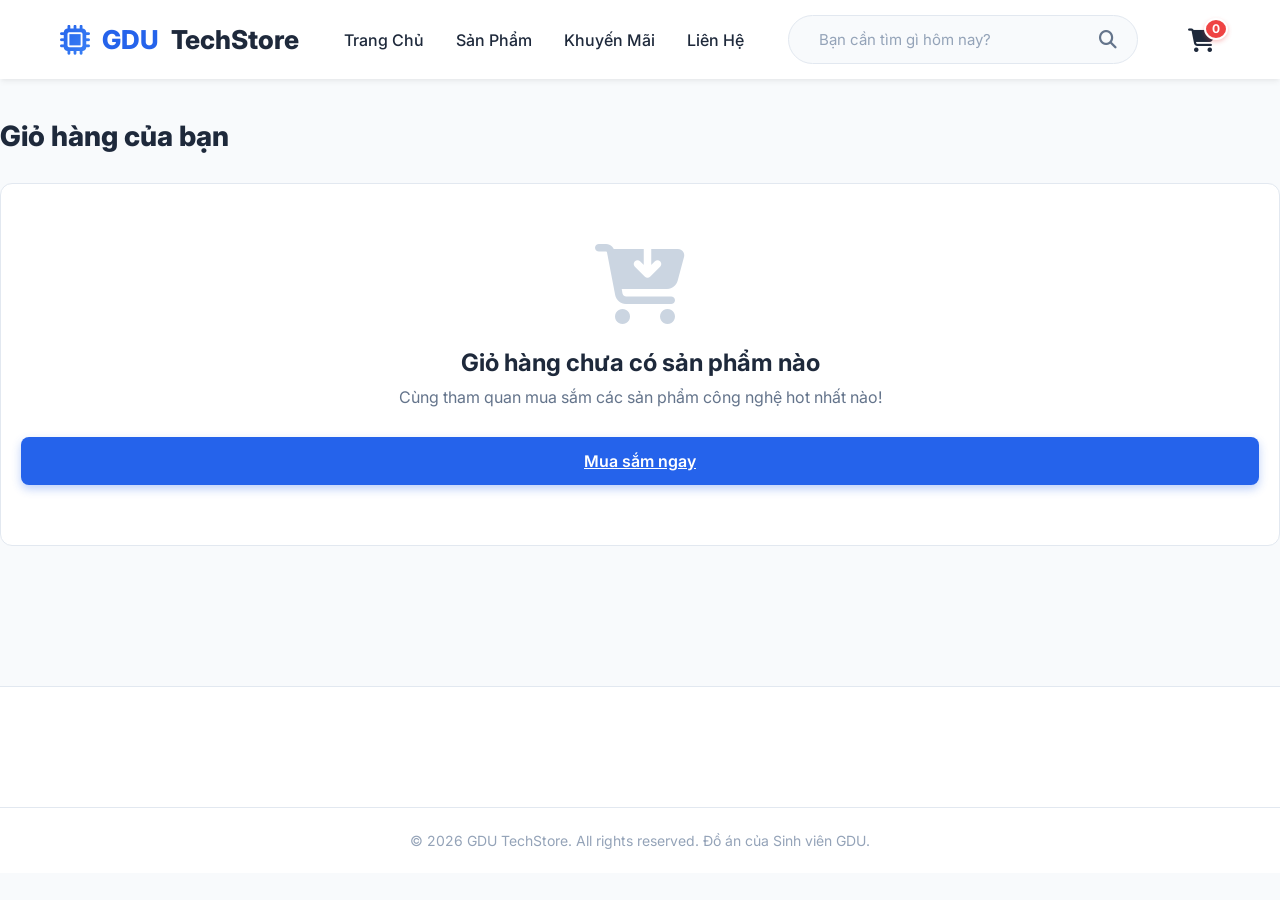
==== cart.html @ b4863875 "Init GDU TechStore project structure" ====
<!DOCTYPE html>
<html lang="vi">

<head>
    <meta charset="UTF-8">
    <meta name="viewport" content="width=device-width, initial-scale=1.0">
    <title>Giỏ Hàng - GDU TechStore</title>
    <link rel="stylesheet" href="https://cdnjs.cloudflare.com/ajax/libs/font-awesome/6.4.0/css/all.min.css">
    <link href="https://fonts.googleapis.com/css2?family=Inter:wght@400;500;600;700;800&display=swap" rel="stylesheet">
    <link rel="stylesheet" href="assets/css/style.css">
</head>

<body>

    <!-- Header -->
    <header class="header">
        <div class="header-container">
            <div class="logo">
                <a href="index.html">
                    <i class="fa-solid fa-microchip"></i>
                    GDU <span>TechStore</span>
                </a>
            </div>

            <nav class="nav-menu">
                <ul>
                    <li><a href="index.html">Trang Chủ</a></li>
                    <li><a href="products.html">Sản Phẩm</a></li>
                    <li><a href="#">Khuyến Mãi</a></li>
                    <li><a href="contact.html">Liên Hệ</a></li>
                </ul>
            </nav>

            <div class="search-container">
                <input type="text" placeholder="Bạn cần tìm gì hôm nay?">
                <button type="button" title="Tìm kiếm"><i class="fa-solid fa-search"></i></button>
            </div>

            <div class="header-actions">
                <a href="cart.html" class="cart-icon" title="Giỏ hàng của bạn">
                    <i class="fa-solid fa-cart-shopping"></i>
                    <span class="cart-count">0</span>
                </a>

                <div class="mobile-menu-toggle">
                    <i class="fa-solid fa-bars"></i>
                </div>
            </div>
        </div>
    </header>

    <!-- ======================= 
         MAIN CONTENT (Khu vực chính) 
         LÝ THUYẾT: Chứa lưới layout giữa "Danh sách giỏ hàng" và "Biên lai thanh toán".
    ========================= -->
    <main class="cart-page">
        <div class="container">

            <h1 class="page-title">Giỏ hàng của bạn</h1>

            <div class="cart-layout" id="cart-container" style="display: none;">
                <!-- CỘT TRÁI: DANH SÁCH SẢN PHẨM 
                     LÝ THUYẾT: Bảng (Table) sản phẩm thường được thi công bằng Cấu trúc thẻ <div> 
                     kết hợp CSS Grid/Flex thay cho thẻ <table> ngày xưa giúp dễ Responsive (co giãn) hơn trên điện thoại.
                -->
                <div class="cart-items">
                    <div class="cart-header">
                        <div class="col-product">Sản phẩm</div>
                        <div class="col-price">Đơn giá</div>
                        <div class="col-qty">Số lượng</div>
                        <div class="col-total">Thành tiền</div>
                        <div class="col-action"></div>
                    </div>

                    <div id="cart-items-list">
                        <!-- Sản phẩm được render bằng JS -->
                    </div>

                    <div class="cart-actions">
                        <a href="products.html" class="btn-continue"><i class="fa-solid fa-arrow-left"></i> Tiếp tục mua
                            hàng</a>
                    </div>
                </div>

                <!-- CỘT PHẢI: TỔNG QUAN ĐƠN HÀNG 
                     LÝ THUYẾT: Các `id` như `summary-subtotal` và `summary-total` được gài 
                     sẵn vào HTML để file JS `cart-page.js` có thể dùng phương thức `getElementById()` 
                     tìm đến và cập nhật con số thành tiền tương ứng.
                -->
                <div class="cart-summary">
                    <h3>Tổng đơn hàng</h3>

                    <div class="summary-row">
                        <span>Tạm tính:</span>
                        <span id="summary-subtotal">0đ</span>
                    </div>
                    <div class="summary-row">
                        <span>Phí vận chuyển:</span>
                        <span>Miễn phí</span>
                    </div>

                    <div class="summary-total">
                        <span>Tổng cộng:</span>
                        <span id="summary-total" class="total-price">0đ</span>
                    </div>

                    <button class="btn-checkout">Tiến hành thanh toán</button>

                    <div class="payment-methods">
                        <p>Chấp nhận thanh toán</p>
                        <div class="payment-icons">
                            <i class="fa-brands fa-cc-visa"></i>
                            <i class="fa-brands fa-cc-mastercard"></i>
                            <i class="fa-brands fa-cc-paypal"></i>
                        </div>
                    </div>
                </div>
            </div>

            <!-- Giỏ hàng rỗng -->
            <div class="empty-cart" id="empty-cart-msg">
                <i class="fa-solid fa-cart-arrow-down"></i>
                <h2>Giỏ hàng chưa có sản phẩm nào</h2>
                <p>Cùng tham quan mua sắm các sản phẩm công nghệ hot nhất nào!</p>
                <a href="products.html" class="btn-primary">Mua sắm ngay</a>
            </div>

        </div>
    </main>

    <!-- Footer -->
    <footer class="footer">
        <div class="footer-bottom">
            <p>&copy; 2026 GDU TechStore. All rights reserved. Đồ án của Sinh viên GDU.</p>
        </div>
    </footer>

    <!-- Scripts -->
    <script type="module" src="assets/js/main.js"></script>
    <script type="module" src="assets/js/cart.js"></script>
    <script type="module" src="assets/js/pages/cart-page.js"></script>

</body>

</html>
---- assets/css/style.css ----
/* =========================================
   GDU TECHSTORE - V1.0 - Main Stylesheet
   LÝ THUYẾT BÁO CÁO: Sử dụng phương pháp Tổ chức Kiến trúc CSS theo hướng 
   Module hóa (CSS Modular Architecture - mượn ý tưởng từ 7-1 Pattern của Sass).
   Thay vì nhồi nhét tất cả code vào 1 file khổng lồ dễ gây xung đột (Conflict), 
   việc chia nhỏ thành base, layout, components và pages giúp dễ quản lý (Maintainable) 
   và dễ mở rộng (Scalable) khi làm đồ án.
   ========================================= */

/* 1. Base (Reset, Variables, Typography) */
@import url('./base.css');

/* 2. Layouts (Header, Footer, Grid) */
@import url('./layout.css');

/* 3. Components (Buttons, Cards, Forms) */
@import url('./components/button.css');
@import url('./components/card.css');

/* 4. Pages (Đặc thù của từng trang) */
@import url('./pages/home.css');
@import url('./pages/products.css');
@import url('./pages/detail.css');
@import url('./pages/cart.css');
@import url('./pages/contact.css');
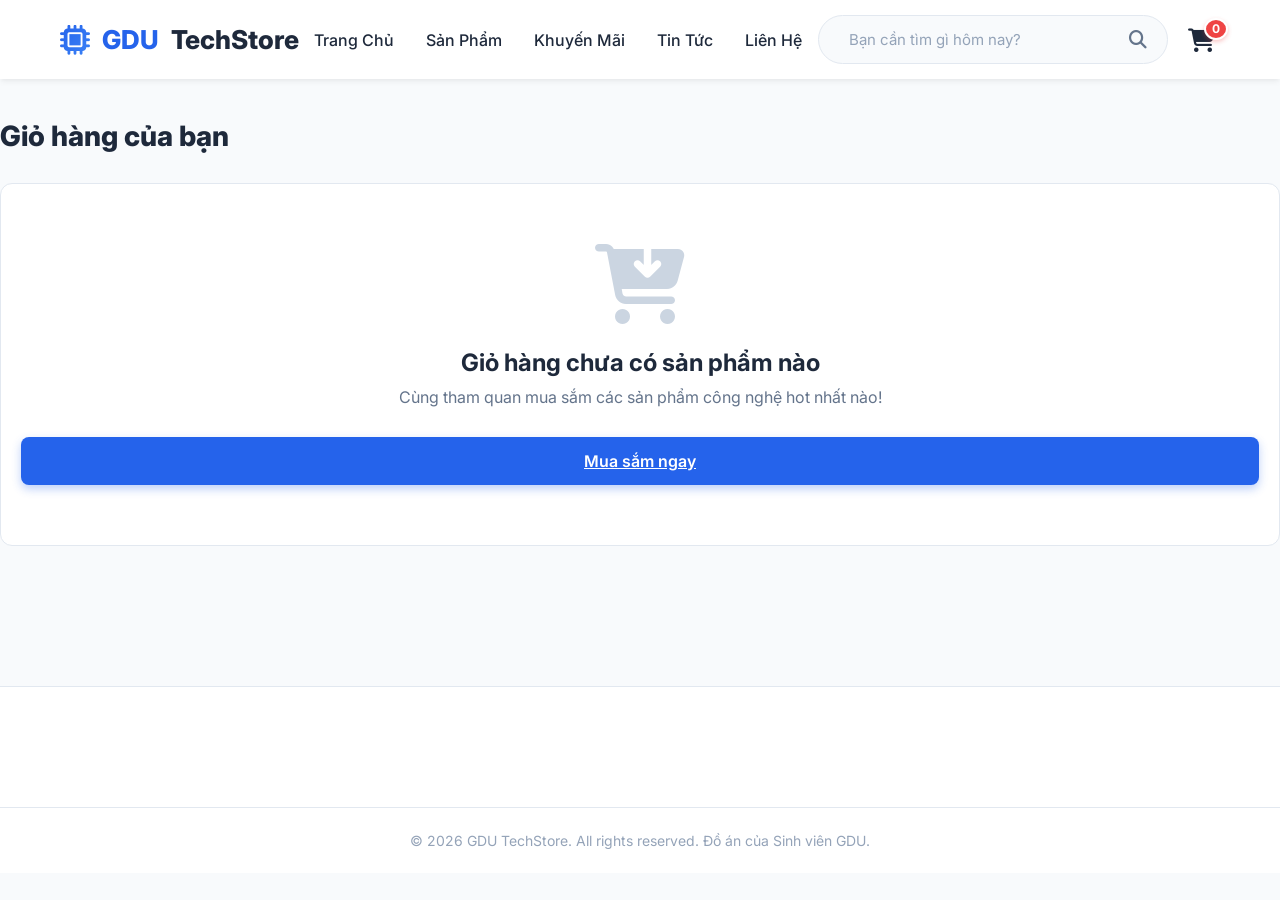
==== commit c4bcf91b: "DoAnCuoiKy" ====
--- a/cart.html
+++ b/cart.html
@@ -27,6 +27,7 @@
                     <li><a href="index.html">Trang Chủ</a></li>
                     <li><a href="products.html">Sản Phẩm</a></li>
                     <li><a href="#">Khuyến Mãi</a></li>
+                    <li><a href="#">Tin Tức</a></li>
                     <li><a href="contact.html">Liên Hệ</a></li>
                 </ul>
             </nav>
